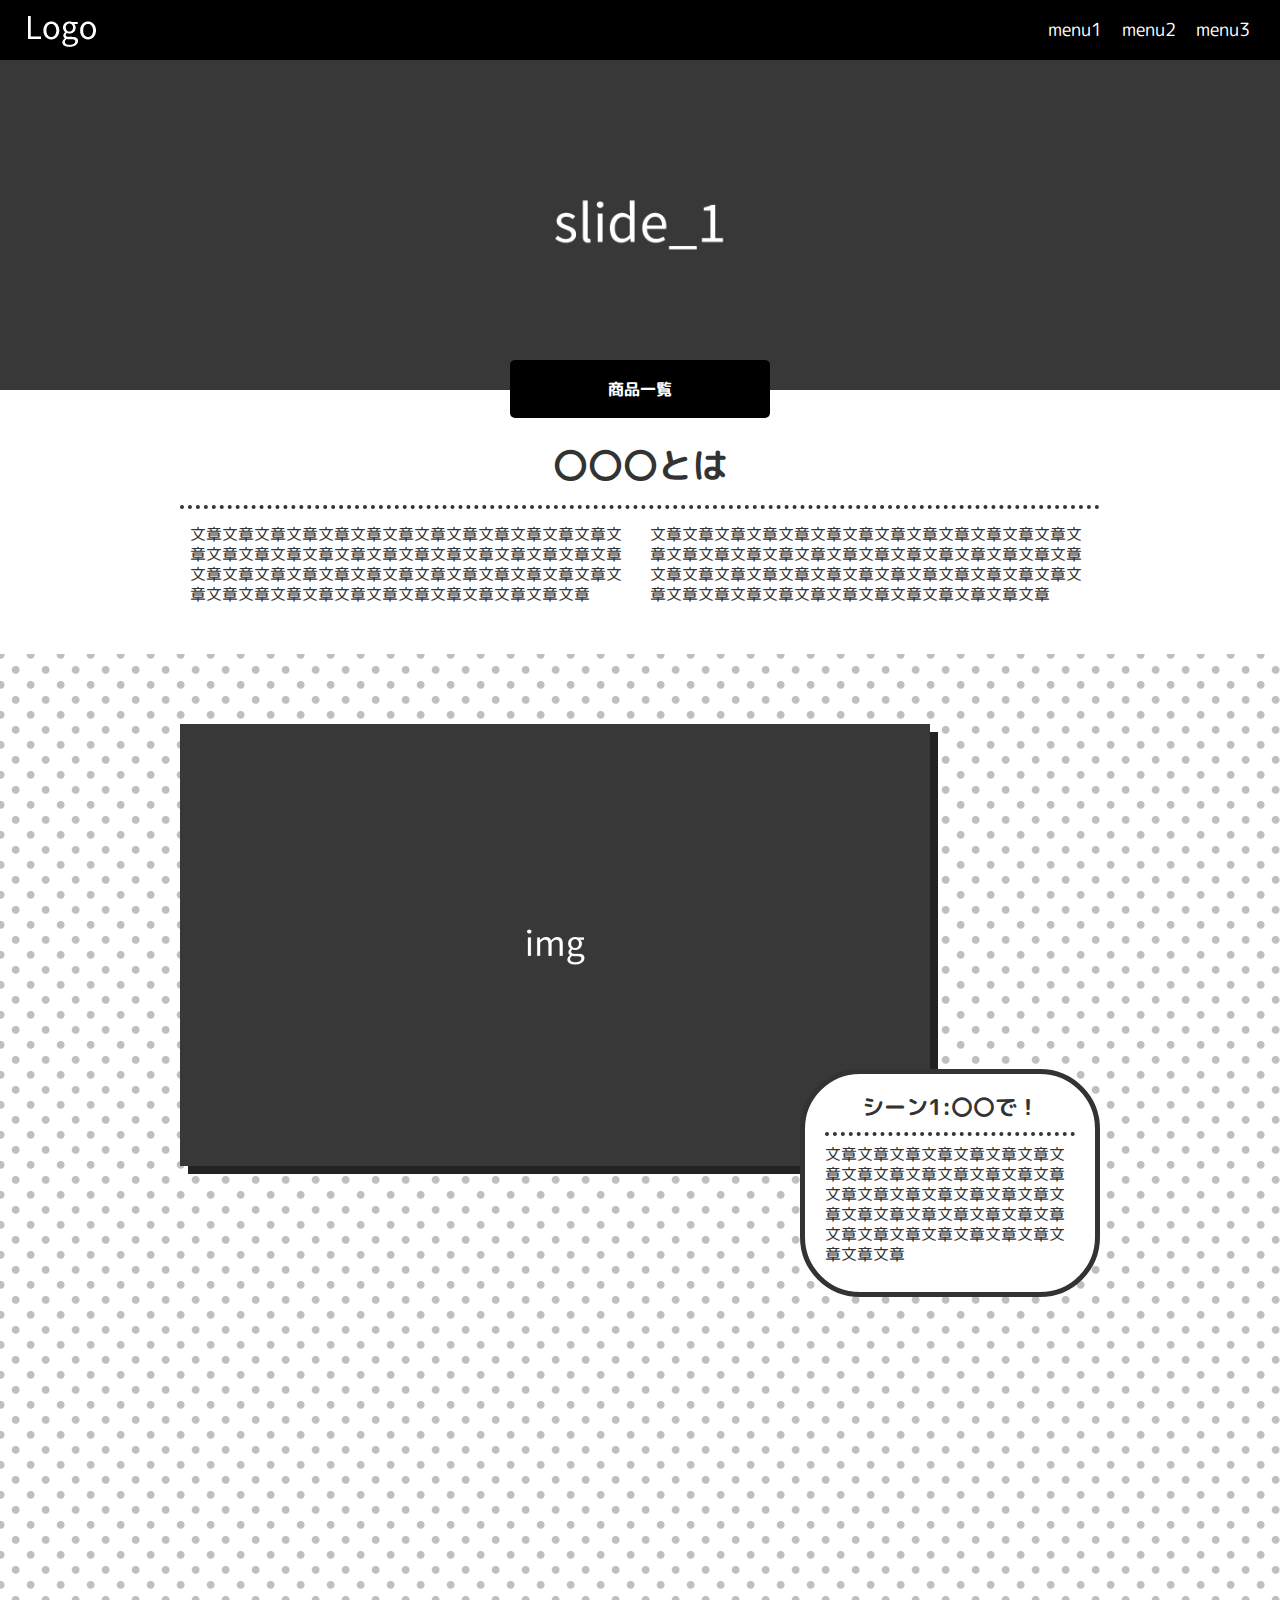
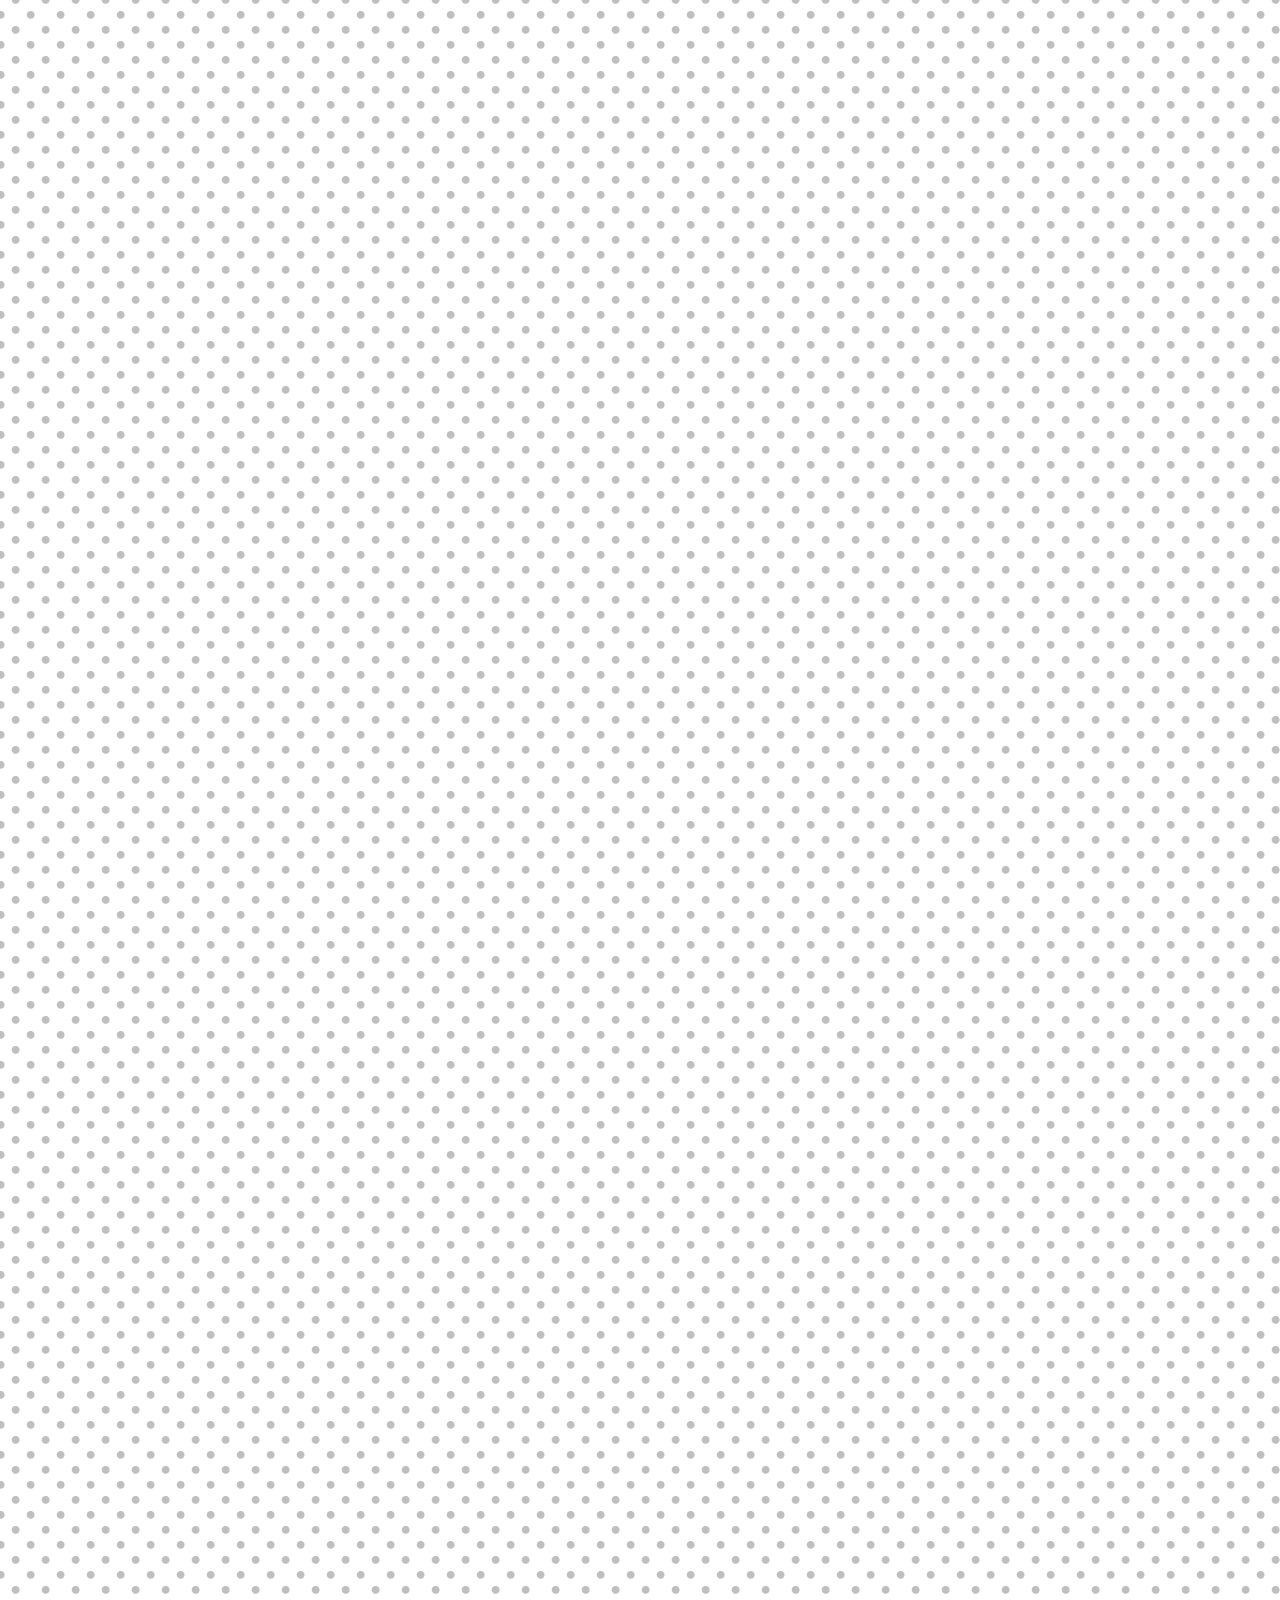
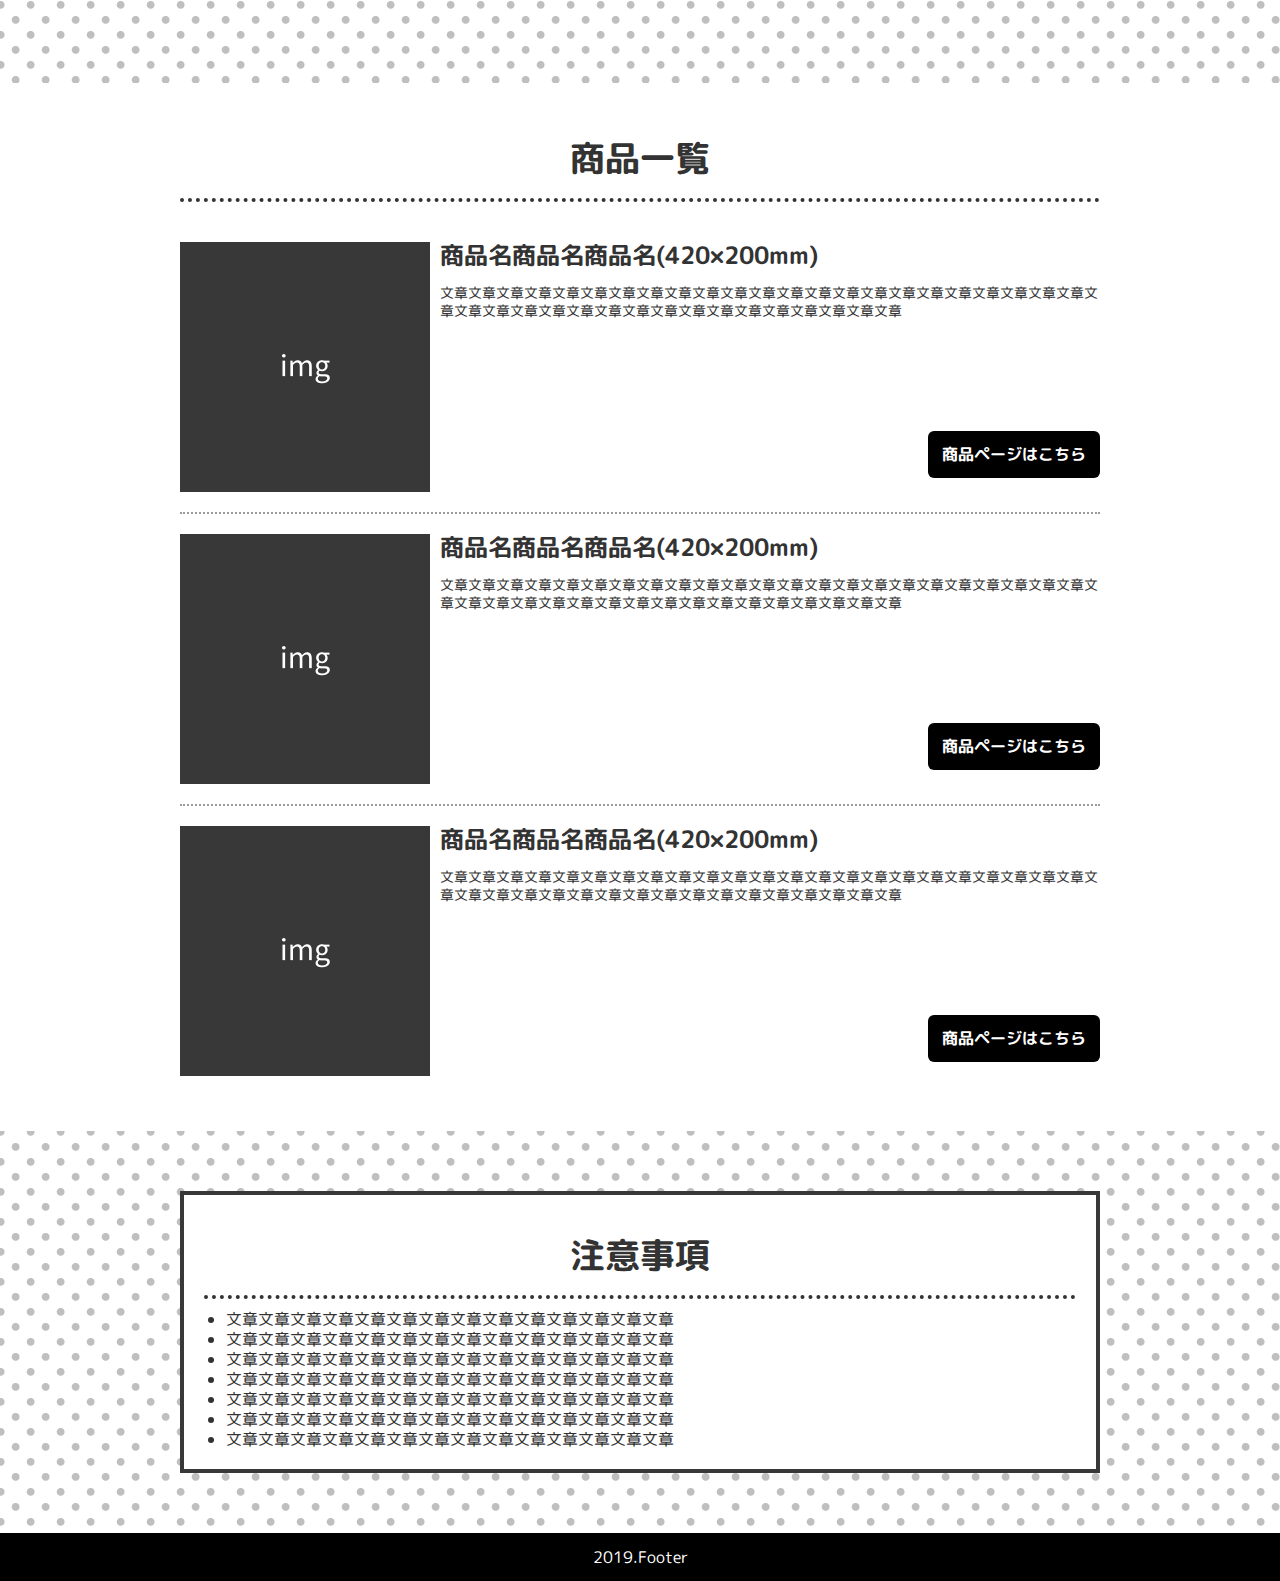
==== html/001_fotobook/index.html @ 84325991 "データ整理" ====
<!DOCTYPE html>
<html>
<head>
	<title>001_fotobook</title>
	<meta name="viewport" content="width=device-width,initial-scale=1">
	<meta charset="utf-8"/>
	<link rel="stylesheet" type="text/css" href="../share_css/normalize.css"/>
	<link rel="stylesheet" type="text/css" href="css/style.css">
	<!--web fonts-->
	<link href="https://fonts.googleapis.com/css?family=M+PLUS+Rounded+1c&display=swap" rel="stylesheet">
	<!--web fonts-->
</head>
<body>
<header>
	<a><img src="../share_img/logo_2.png"></a>
	<ul>
		<li><a>menu1</a></li>
		<li><a>menu2</a></li>
		<li><a>menu3</a></li>
	</ul>
</header>
<section id="mv">
	<div class="mv_slider">
		<img class="slide_1" src="../share_img/slide_1.png">
		<img class="slide_2" src="../share_img/slide_2.png">
		<img class="slide_3" src="../share_img/slide_3.png">
	</div>
</section>
<a class="product_link" href="#product">商品一覧</a>
<section id="Introduction">
	<h1>〇〇〇とは</h1>
	<p>文章文章文章文章文章文章文章文章文章文章文章文章文章文章文章文章文章文章文章文章文章文章文章文章文章文章文章文章文章文章文章文章文章文章文章文章文章文章文章文章文章文章文章文章文章文章文章文章文章文章文章文章文章</p>
	<p>文章文章文章文章文章文章文章文章文章文章文章文章文章文章文章文章文章文章文章文章文章文章文章文章文章文章文章文章文章文章文章文章文章文章文章文章文章文章文章文章文章文章文章文章文章文章文章文章文章文章文章文章文章</p>
</section>
<section id="scene">
	<div class="scene_content" id="scene_1" data-aos="fade-right">
		<img src="../share_img/img.png">
		<div class="scene_exp">
			<span>シーン1:〇〇で！</span>
			<p>文章文章文章文章文章文章文章文章文章文章文章文章文章文章文章文章文章文章文章文章文章文章文章文章文章文章文章文章文章文章文章文章文章文章文章文章文章文章文章文章</p>
		</div>
	</div>
	<div class="scene_content" id="scene_2" data-aos="fade-left">
		<img src="../share_img/img.png">
		<div class="scene_exp">
			<span>シーン2:〇〇で！</span>
			<p>文章文章文章文章文章文章文章文章文章文章文章文章文章文章文章文章文章文章文章文章文章文章文章文章文章文章文章文章文章文章文章文章文章文章文章文章文章文章文章文章</p>
		</div>
	</div>
	<div class="scene_content" id="scene_3" data-aos="fade-right">
		<img src="../share_img/img.png">
		<div class="scene_exp">
			<span>シーン3:〇〇で！</span>
			<p>文章文章文章文章文章文章文章文章文章文章文章文章文章文章文章文章文章文章文章文章文章文章文章文章文章文章文章文章文章文章文章文章文章文章文章文章文章文章文章文章</p>
		</div>
	</div>
	<div class="scene_content" id="scene_4" data-aos="fade-left">
		<img src="../share_img/img.png">
		<div class="scene_exp">
			<span>シーン4:〇〇で！</span>
			<p>文章文章文章文章文章文章文章文章文章文章文章文章文章文章文章文章文章文章文章文章文章文章文章文章文章文章文章文章文章文章文章文章文章文章文章文章文章文章文章文章</p>
		</div>
	</div>
</section>
<section id="product">
	<h2>商品一覧</h2>
	<ul>
		<li>
			<img src="../share_img/img_sq.png">
			<h3>商品名商品名商品名(420×200mm)</h3>
			<p>文章文章文章文章文章文章文章文章文章文章文章文章文章文章文章文章文章文章文章文章文章文章文章文章文章文章文章文章文章文章文章文章文章文章文章文章文章文章文章文章</p>
			<a>商品ページはこちら</a>
		</li>
		<li>
			<img src="../share_img/img_sq.png">
			<h3>商品名商品名商品名(420×200mm)</h3>
			<p>文章文章文章文章文章文章文章文章文章文章文章文章文章文章文章文章文章文章文章文章文章文章文章文章文章文章文章文章文章文章文章文章文章文章文章文章文章文章文章文章</p>
			<a>商品ページはこちら</a>
		</li>
		<li>
			<img src="../share_img/img_sq.png">
			<h3>商品名商品名商品名(420×200mm)</h3>
			<p>文章文章文章文章文章文章文章文章文章文章文章文章文章文章文章文章文章文章文章文章文章文章文章文章文章文章文章文章文章文章文章文章文章文章文章文章文章文章文章文章</p>
			<a>商品ページはこちら</a>
		</li>
	</ul>
</section>
<section id="other">
	<div class="other_content">
		<span>注意事項</span>
		<ul>
			<li>文章文章文章文章文章文章文章文章文章文章文章文章文章文章</li>
			<li>文章文章文章文章文章文章文章文章文章文章文章文章文章文章</li>
			<li>文章文章文章文章文章文章文章文章文章文章文章文章文章文章</li>
			<li>文章文章文章文章文章文章文章文章文章文章文章文章文章文章</li>
			<li>文章文章文章文章文章文章文章文章文章文章文章文章文章文章</li>
			<li>文章文章文章文章文章文章文章文章文章文章文章文章文章文章</li>
			<li>文章文章文章文章文章文章文章文章文章文章文章文章文章文章</li>
		</ul>
	</div>
</section>
<footer>
	2019.Footer
</footer>

<script src="../share_js/jquery.3.2.1.min.js"></script>
<!--slick-->
<link rel="stylesheet" type="text/css" href="../share_js/slick/slick.css"/>
<script type="text/javascript" src="../share_js/slick/slick.min.js"></script>
<!--slick-->
<!--aos-->
<link rel="stylesheet" type="text/css" href="../share_js/aos/aos.css"/>
<script type="text/javascript" src="../share_js/aos/aos.js"></script>
<!--aos-->
<script type="text/javascript" src="js/script.js"></script>
<script>
    AOS.init();
  </script>
</body>
</html>
---- html/001_fotobook/css/style.css ----
@charset "utf-8";

html{
	font-family: "M PLUS Rounded 1c", sans-serif;
	color: #333;
	scroll-behavior: smooth;
}

a{
	cursor : pointer;
}

section{
	overflow: hidden;
}

p{
	line-height: 1.25;
}

#Introduction,
#product{
	max-width: 920px;
	width: 100%;
	margin:35px auto;
}

header{
    margin: auto;
    background-color: black;
	padding: 10px 20px;
}

header > ul{
	list-style: none;
    padding: 0;
    margin: 0;
    float: right;
}

header > ul > li{
	float: left;
	padding: 10px;
	color: white;
	font-size: 18px;
}

.product_link{
	padding: 20px 30px;
    background-color: black;
    z-index: 99;
    position: relative;
    text-decoration: none;
    color: white;
    border-radius: 5px;
    display: block;
    max-width: 200px;
    text-align: center;
    margin: auto;
    top: -30px;
    font-weight: bold;
    margin-bottom: -58px;
    font-size: 16px;
}

h1,
h2{
    font-size: 35px;
    padding: 20px;
    margin: auto;
    display: block;
    text-align: center;
    border-bottom: dotted 4px #333;
}

#Introduction > p{
    margin: auto;
    width: 50%;
    float: left;
    padding: 15px 10px;
    box-sizing: border-box;
    font-size: 16px;
}

#scene,
#other{
	background-image: url("../../share_img/dot_back.png");
	padding: 60px 0 5px;
}

#other{
	padding: 60px 0;
}

.mv_slider{
	max-width: 3000px;
    height: auto;
    margin: auto;
}

#scene_1 > img,
#scene_3 > img,{
	float: left;
}

#scene_2 > img,
#scene_4 > img{
	float: right;
}

.scene_exp{
	float: right;
    position: relative;
    top: -100px;
    background-color: white;
    border: solid 5px;
    border-radius: 60px;
    padding: 20px;
    max-width: 250px;
}

#scene_2 > .scene_exp,
#scene_4 > .scene_exp{
	float: left;
}

.scene_exp > span{
	border-bottom: dotted 4px;
    padding-bottom: 12px;
    font-size: 22px;
    text-align: center;
    display: block;
    font-weight: bold;
}

.scene_exp > p{
	margin: 8px 0;
	font-size: 16px;
}

.scene_content{
	max-width: 920px;
    width: 100%;
    margin: auto;
    overflow: hidden;
    margin-bottom: -50px;
    padding: 10px;
}

.scene_content > img{
	max-width: 750px;
	width: 100%;
	box-shadow: 8px 8px 0px 0px #232323;
	transition: opacity 0.3s ease-out;
}

#product > ul{
	list-style: none;
	margin-top: 40px;
	padding: 0px;
    width: 100%;
    max-width: 960px;
}

#product > ul > li{
	overflow: hidden;
	margin-bottom: 20px;
}

#product > ul > li:nth-child(n+2){
	border-top: dotted 2px #9a9a9a;
	padding-top: 20px;
}

#product > ul > li > img{
	width: 250px;
	margin: 0 10px 0 0;
	float: left;
}

#product > ul > li > h3{
	font-size: 24px;
    margin: 0 0 15px;
}

#product > ul > li > p{
	margin: 0;
	margin-bottom: 112px;
	font-size: 14px;
}

#product > ul > li > a{
	float: right;
    background-color: black;
    padding: 14px;
    border-radius: 6px;
    font-weight: bold;
    color: white;	
}

.other_content{
	max-width: 920px;
    width: 100%;
    margin: auto;
    background-color: white;
    border: solid 4px #383838;
    padding: 20px;
    box-sizing: border-box;
}

.other_content > span{
	font-size: 35px;
    padding: 20px;
    margin: auto;
    display: block;
    text-align: center;
    border-bottom: dotted 4px #333;
    font-weight: bold;
}

.other_content > ul{
	margin: 10px auto 0;
	width: 95%;
	padding: 0;
	list-style: none;
	line-height: 1.25;
	list-style: disc;
}

footer{
    background-color: black;
    text-align: center;
    padding: 15px;
    color: white;
}

@media screen and (max-width:960px){ 
	header{
		padding: 4vw;
	}

	header > a > img{
		width: 20vw;
		height: auto;
	}

	header > ul > li{
		padding: 2.5vw 1.5vw;
		font-size: 4.5vw;
	}

	.product_link{
		margin-bottom: -12vw;
	}

	h1,
	h2{
		font-size: 10vw;
		box-sizing: border-box;
	}

	#Introduction > p{
		width: 100%;
	    float: initial;
	    padding: 0;
	    margin: 4vw auto;
	    font-size: 5vw;
	}

	#Introduction,
	#product{
		margin: 5vw auto;
		padding: 0 4vw;
    	box-sizing: border-box;
	}

	#scene,
	#other{
		padding: 0 4vw;
    	box-sizing: border-box;
	}

	#other{
		padding: 4vw 4vw;
	}

	.scene_content{
		padding: 0;
	}

	.scene_content > img{

	}

	.scene_exp{
		margin: auto;
	    float: initial;
	    top: -5vw;
	    max-width: initial;
    	box-sizing: border-box;
    	border-radius: 10vw;
    	padding: 4vw;
	}

	.scene_exp > span{
		font-size: 6vw;
	}

	.scene_exp > p{
		margin: 2vw 0;
    	font-size: 4.75vw;
	}

	.scene_content{
		height: 110vw;
	}

	#scene_2 > img, 
	#scene_4 > img{
		float: initial;	
	}

	#scene_2 > .scene_exp, #scene_4 > .scene_exp{
		margin: auto;
	    float: initial;
	    top: -5vw;
	}

	#product > ul{
		width: 100%;
	    margin: auto;
	    margin-top: 5vw;
	    padding: 0 4vw;
    	box-sizing: border-box;
	}

	#product > ul > li{
		margin: 0;
    	padding-bottom: 9vw;
    	text-align: center;
	}

	#product > ul > li > h3{
		font-size: 5.5vw;
	    margin: 3vw 0;
	}

	#product > ul > li > img{
		margin: 0;
    	width: 100%;
    	float: initial;
	}

	#product > ul > li > p{
		font-size: 5vw;
		margin-bottom: 5vw;
		text-align: left;
	}

	#product > ul > li > a{
		width: 100%;
		padding: 5vw;
		box-sizing: border-box;
		float: initial;
		display: block;
		border-radius: 2vw;
		font-size: 5vw;
		text-align: center;
	}

	.other_content{
		padding: 4vw;
	}

	.other_content > span{
		font-size: 10vw;
		width: 100%;
    	box-sizing: border-box;
	}

	.other_content > ul{
		width: 88%;
	    float: initial;
	    padding: 0;
	    margin: 4vw auto;
	    font-size: 5vw;
	}

	.other_content > ul > li{
		margin-top: 1.5vw;
	}
}

@media screen and (max-width:750px){
	.scene_content{
		height: 130vw;
	}
}

@media screen and (max-width:320px){
	.scene_content{
		height: 141vw;
	}
}
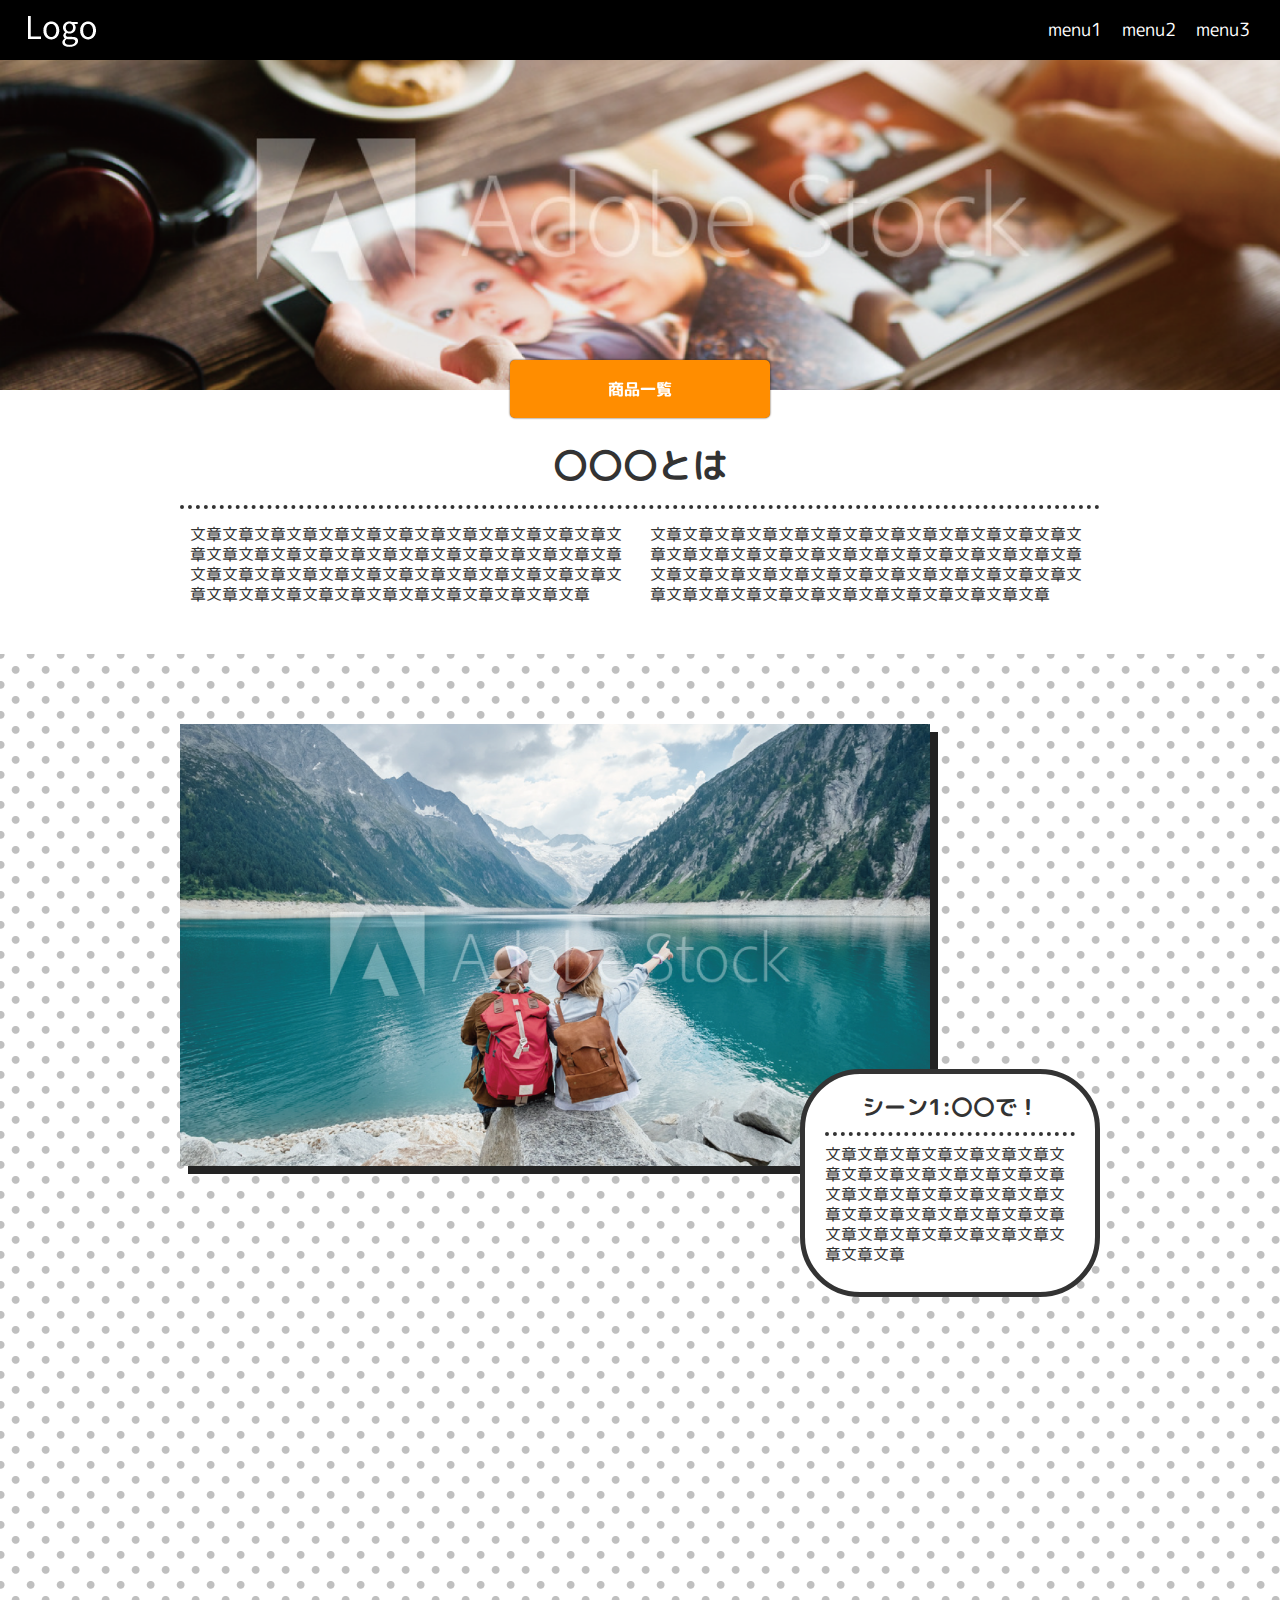
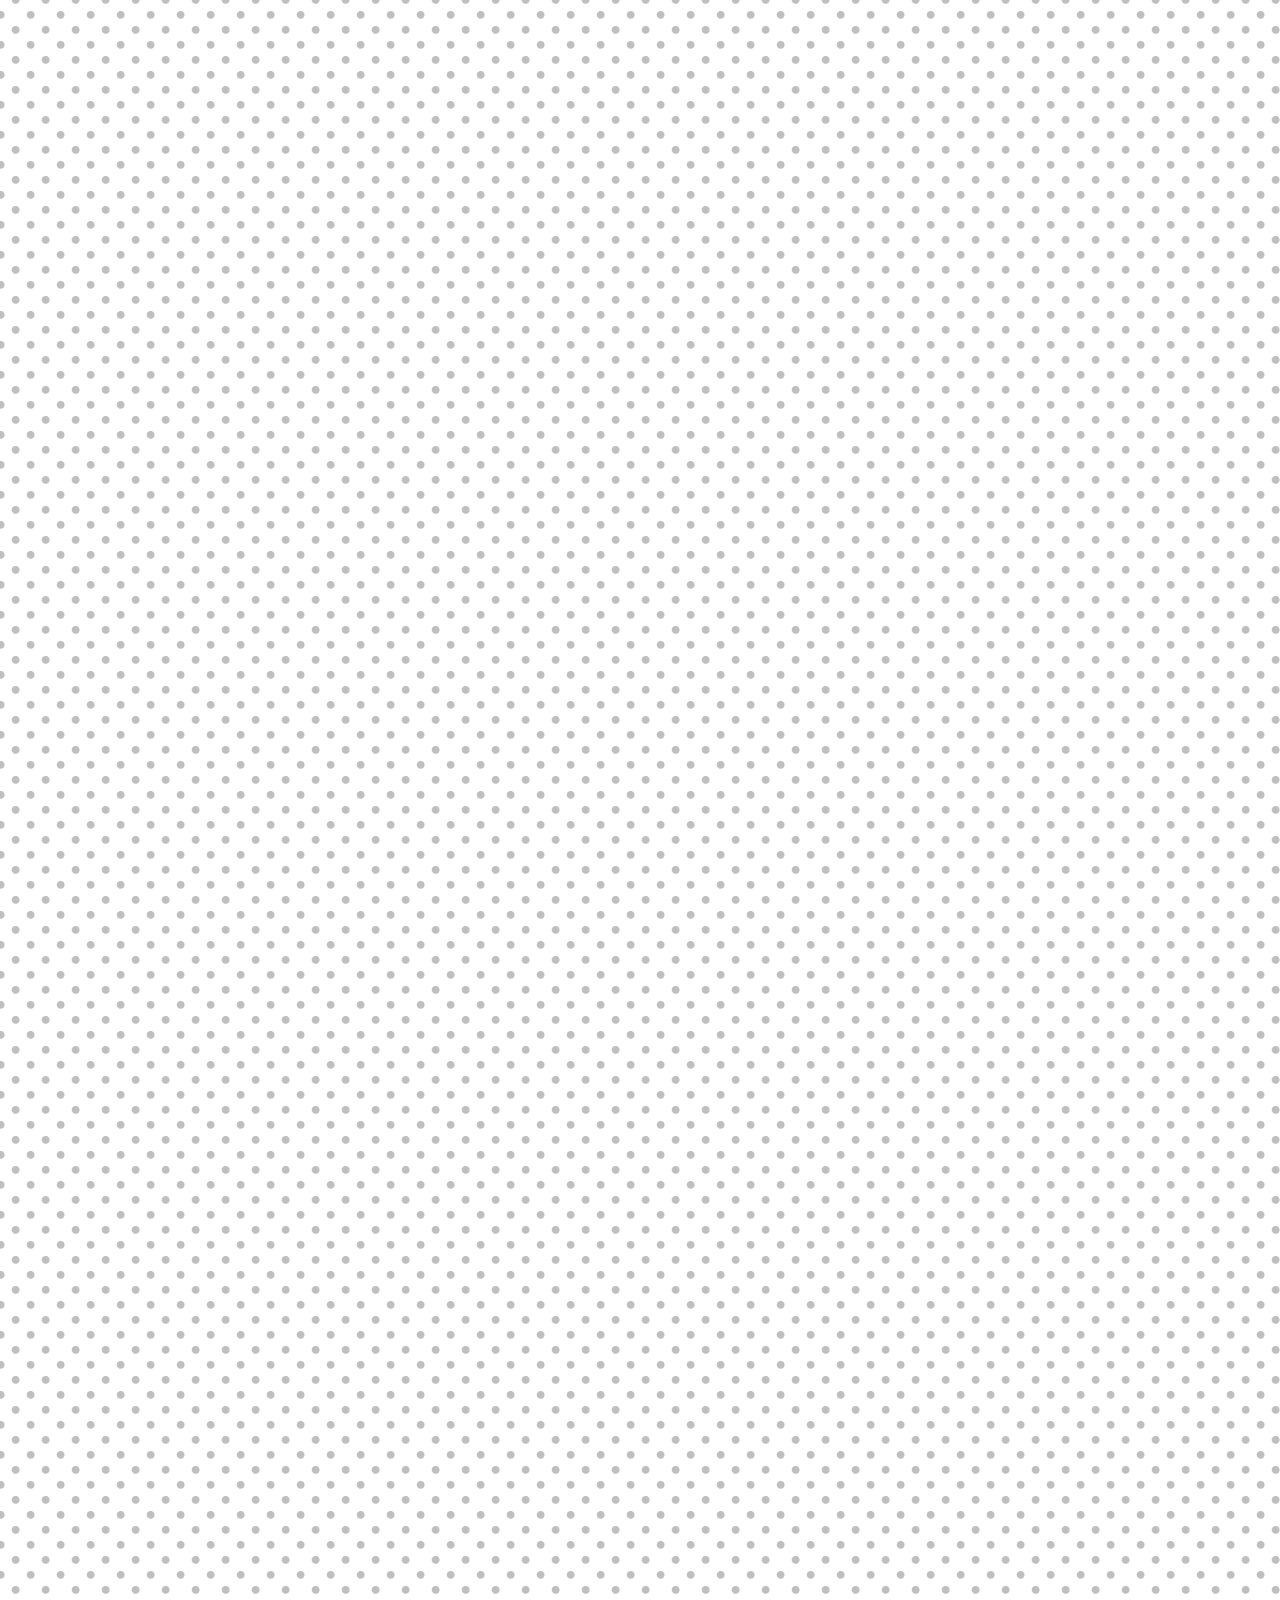
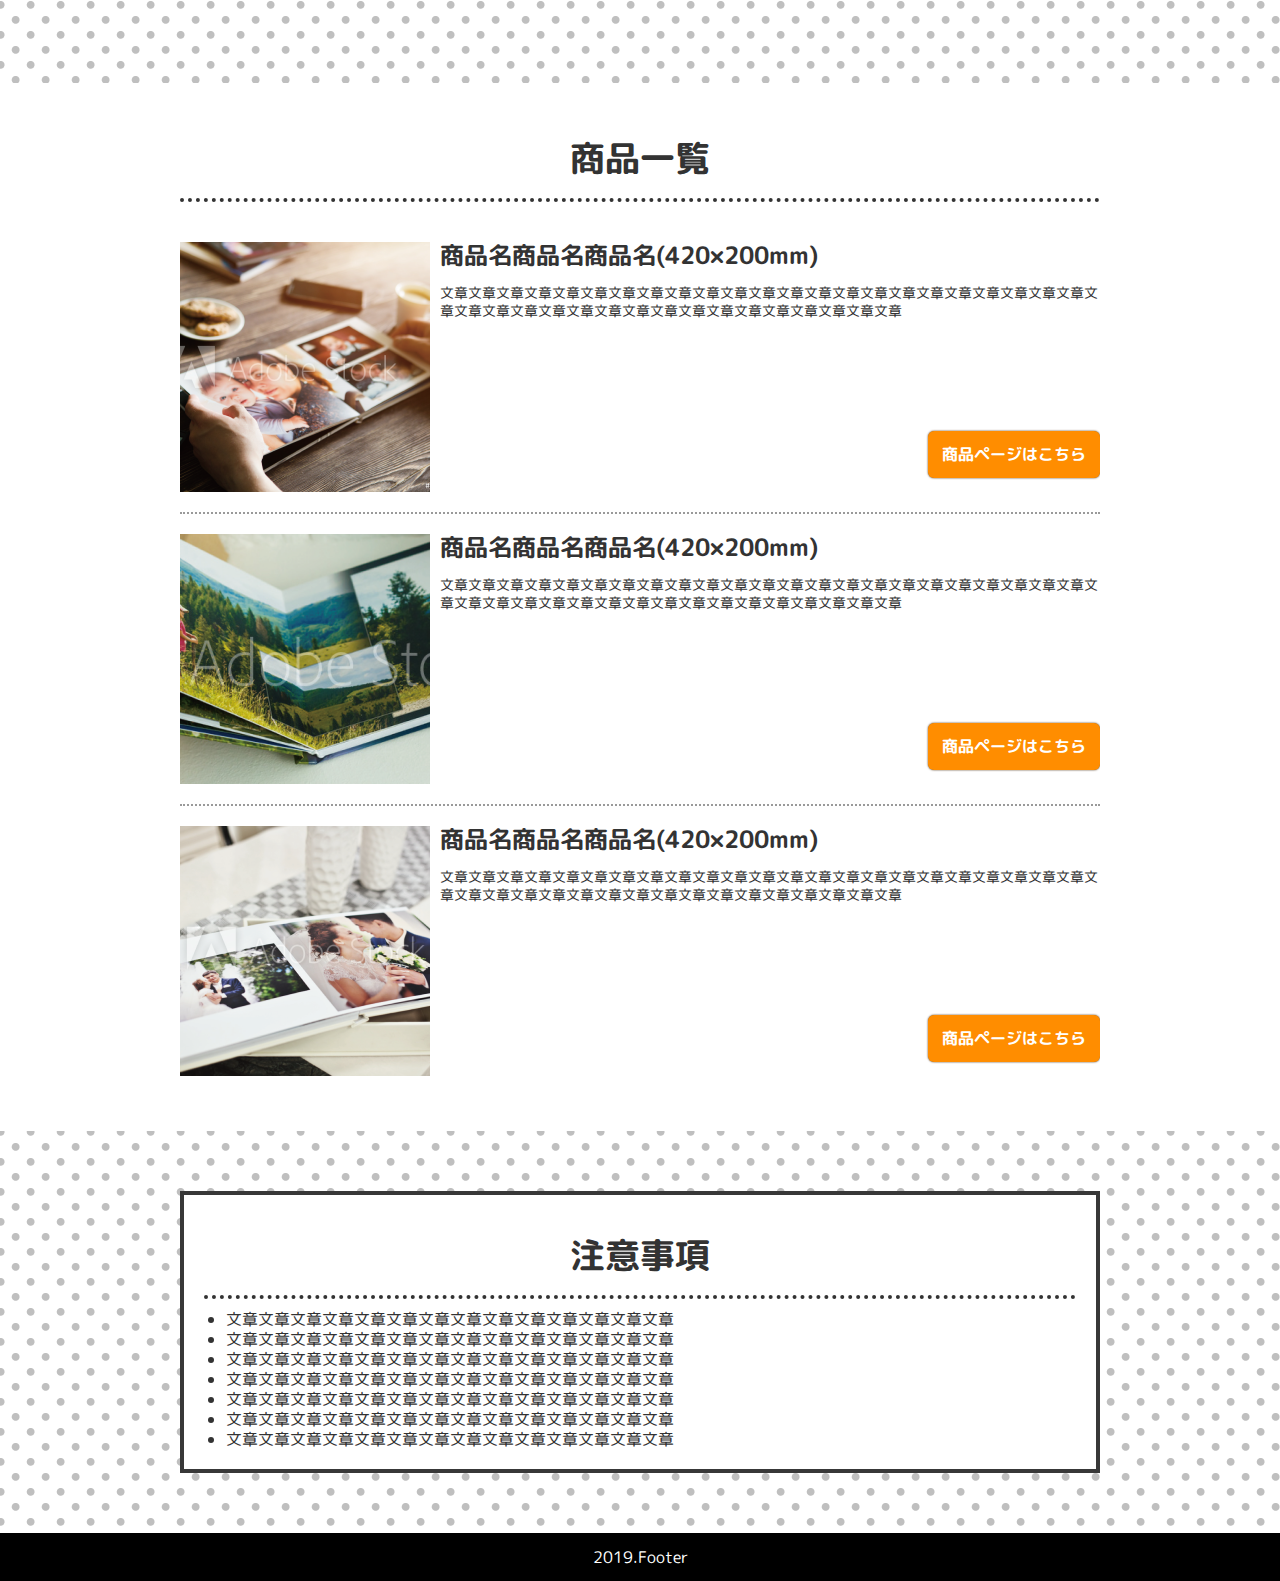
==== commit db3e043d: "test" ====
--- a/html/001_fotobook/index.html
+++ b/html/001_fotobook/index.html
@@ -21,9 +21,9 @@
 </header>
 <section id="mv">
 	<div class="mv_slider">
-		<img class="slide_1" src="../share_img/slide_1.png">
-		<img class="slide_2" src="../share_img/slide_2.png">
-		<img class="slide_3" src="../share_img/slide_3.png">
+		<img class="slide_1" src="img/slide_1.png">
+		<img class="slide_2" src="img/slide_2.png">
+		<img class="slide_3" src="img/slide_3.png">
 	</div>
 </section>
 <a class="product_link" href="#product">商品一覧</a>
@@ -34,28 +34,28 @@
 </section>
 <section id="scene">
 	<div class="scene_content" id="scene_1" data-aos="fade-right">
-		<img src="../share_img/img.png">
+		<img src="img/scene_1.png">
 		<div class="scene_exp">
 			<span>シーン1:〇〇で！</span>
 			<p>文章文章文章文章文章文章文章文章文章文章文章文章文章文章文章文章文章文章文章文章文章文章文章文章文章文章文章文章文章文章文章文章文章文章文章文章文章文章文章文章</p>
 		</div>
 	</div>
 	<div class="scene_content" id="scene_2" data-aos="fade-left">
-		<img src="../share_img/img.png">
+		<img src="img/scene_2.png">
 		<div class="scene_exp">
 			<span>シーン2:〇〇で！</span>
 			<p>文章文章文章文章文章文章文章文章文章文章文章文章文章文章文章文章文章文章文章文章文章文章文章文章文章文章文章文章文章文章文章文章文章文章文章文章文章文章文章文章</p>
 		</div>
 	</div>
 	<div class="scene_content" id="scene_3" data-aos="fade-right">
-		<img src="../share_img/img.png">
+		<img src="img/scene_3.png">
 		<div class="scene_exp">
 			<span>シーン3:〇〇で！</span>
 			<p>文章文章文章文章文章文章文章文章文章文章文章文章文章文章文章文章文章文章文章文章文章文章文章文章文章文章文章文章文章文章文章文章文章文章文章文章文章文章文章文章</p>
 		</div>
 	</div>
 	<div class="scene_content" id="scene_4" data-aos="fade-left">
-		<img src="../share_img/img.png">
+		<img src="img/scene_4.png">
 		<div class="scene_exp">
 			<span>シーン4:〇〇で！</span>
 			<p>文章文章文章文章文章文章文章文章文章文章文章文章文章文章文章文章文章文章文章文章文章文章文章文章文章文章文章文章文章文章文章文章文章文章文章文章文章文章文章文章</p>
@@ -66,19 +66,19 @@
 	<h2>商品一覧</h2>
 	<ul>
 		<li>
-			<img src="../share_img/img_sq.png">
+			<img src="img/product_1.png">
 			<h3>商品名商品名商品名(420×200mm)</h3>
 			<p>文章文章文章文章文章文章文章文章文章文章文章文章文章文章文章文章文章文章文章文章文章文章文章文章文章文章文章文章文章文章文章文章文章文章文章文章文章文章文章文章</p>
 			<a>商品ページはこちら</a>
 		</li>
 		<li>
-			<img src="../share_img/img_sq.png">
+			<img src="img/product_2.png">
 			<h3>商品名商品名商品名(420×200mm)</h3>
 			<p>文章文章文章文章文章文章文章文章文章文章文章文章文章文章文章文章文章文章文章文章文章文章文章文章文章文章文章文章文章文章文章文章文章文章文章文章文章文章文章文章</p>
 			<a>商品ページはこちら</a>
 		</li>
 		<li>
-			<img src="../share_img/img_sq.png">
+			<img src="img/product_3.png">
 			<h3>商品名商品名商品名(420×200mm)</h3>
 			<p>文章文章文章文章文章文章文章文章文章文章文章文章文章文章文章文章文章文章文章文章文章文章文章文章文章文章文章文章文章文章文章文章文章文章文章文章文章文章文章文章</p>
 			<a>商品ページはこちら</a>
--- a/html/001_fotobook/css/style.css
+++ b/html/001_fotobook/css/style.css
@@ -47,7 +47,7 @@
 
 .product_link{
 	padding: 20px 30px;
-    background-color: black;
+    background-color: #ff8d00;
     z-index: 99;
     position: relative;
     text-decoration: none;
@@ -61,6 +61,7 @@
     font-weight: bold;
     margin-bottom: -58px;
     font-size: 16px;
+    box-shadow: 0px 0px 2px 0px #402300;
 }
 
 h1,
@@ -191,11 +192,12 @@
 
 #product > ul > li > a{
 	float: right;
-    background-color: black;
+    background-color: #ff8d00;
     padding: 14px;
     border-radius: 6px;
     font-weight: bold;
-    color: white;	
+    color: white;
+    box-shadow: 0px 0px 2px 0px #402300;
 }
 
 .other_content{
@@ -257,6 +259,7 @@
 	h2{
 		font-size: 10vw;
 		box-sizing: border-box;
+		margin-top: 6vw;
 	}
 
 	#Introduction > p{
@@ -397,6 +400,13 @@
 	}
 }
 
+@media screen and (max-width:380px){
+	h1,
+	h2{
+		margin-top: 0;
+	}
+}
+
 @media screen and (max-width:320px){
 	.scene_content{
 		height: 141vw;
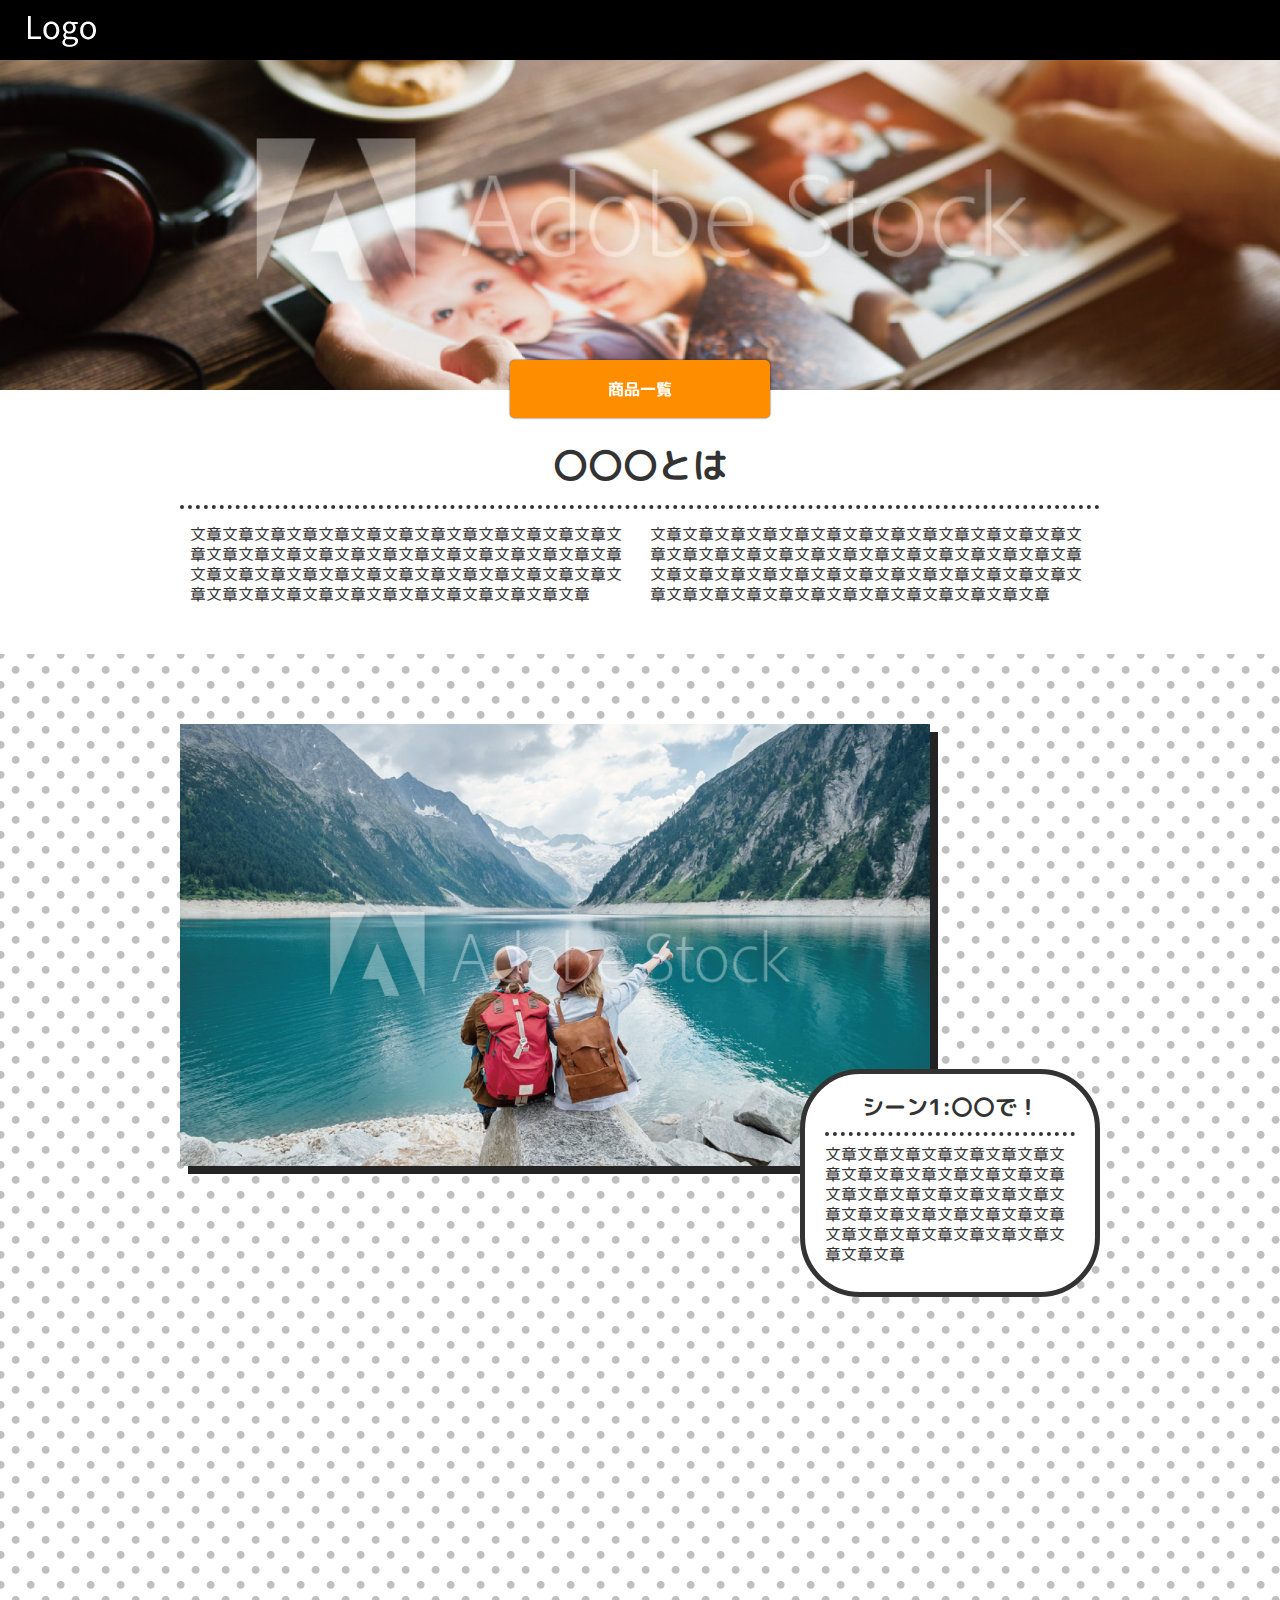
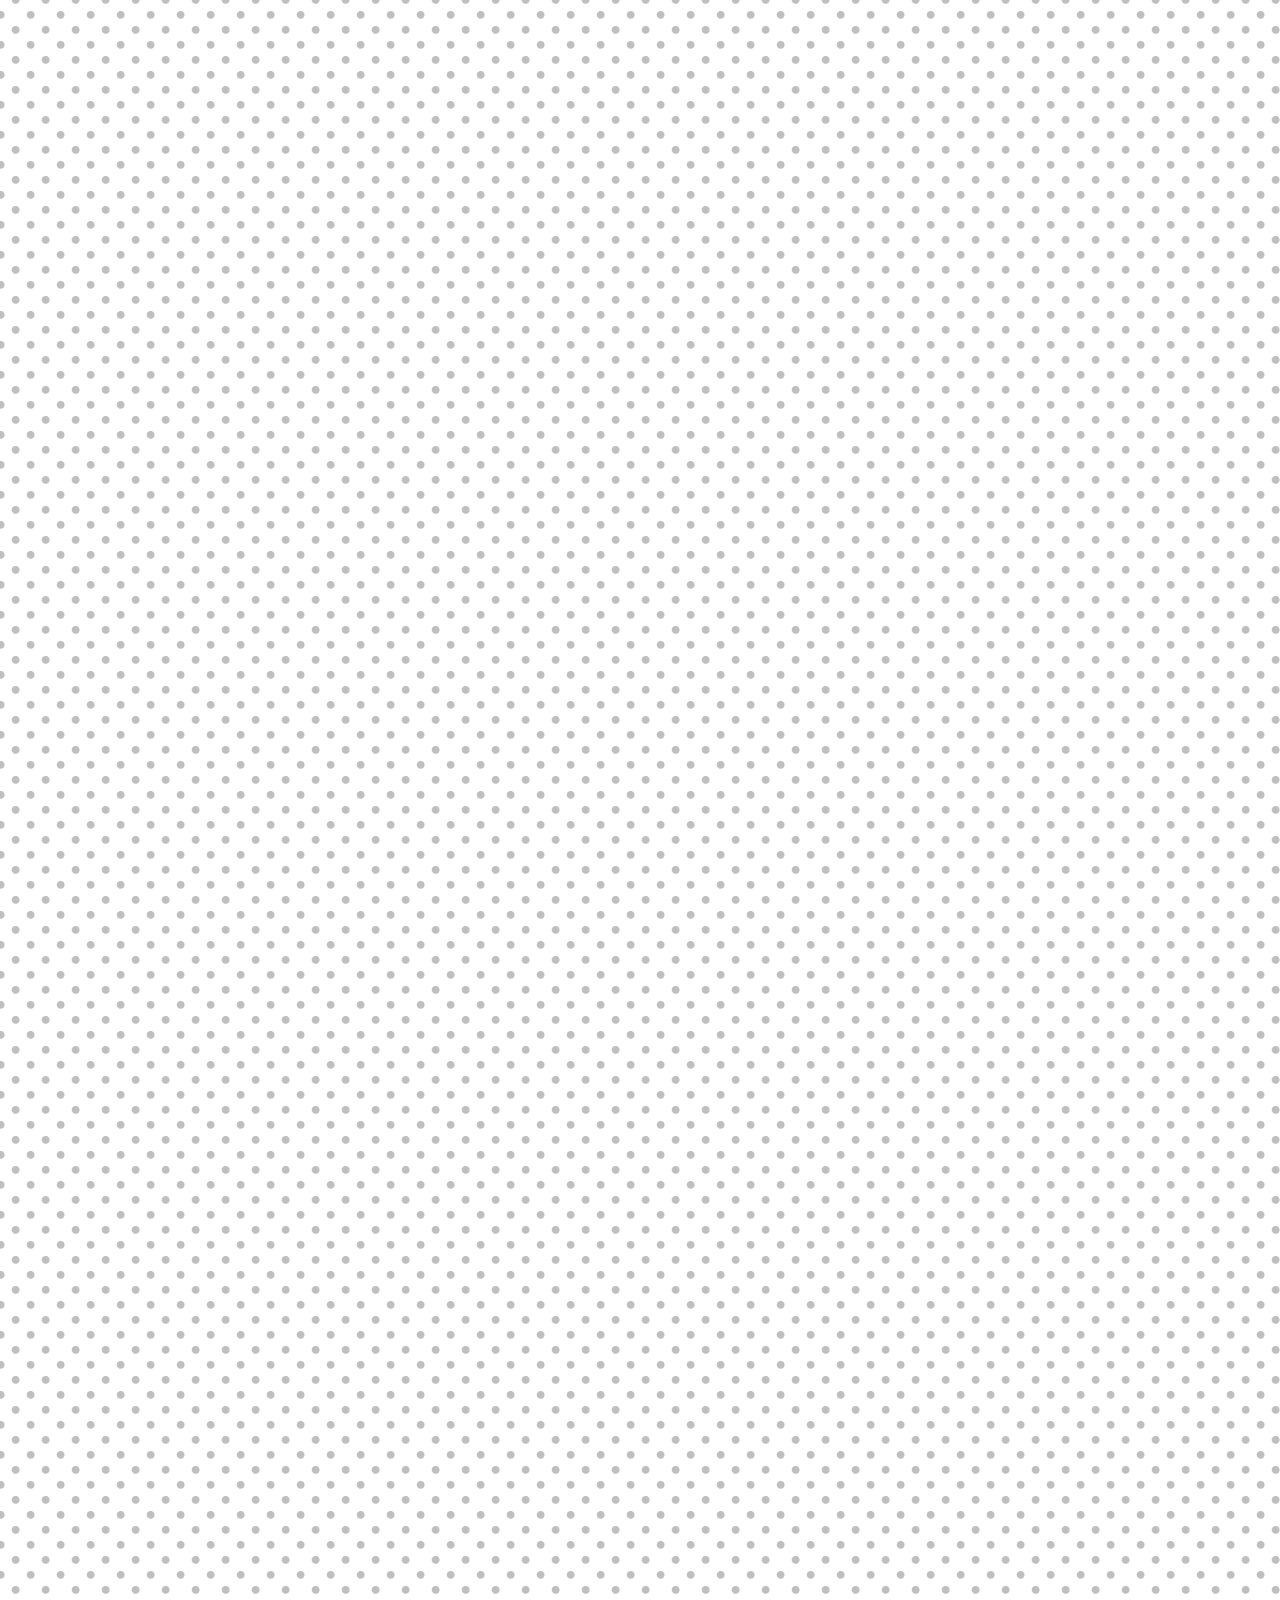
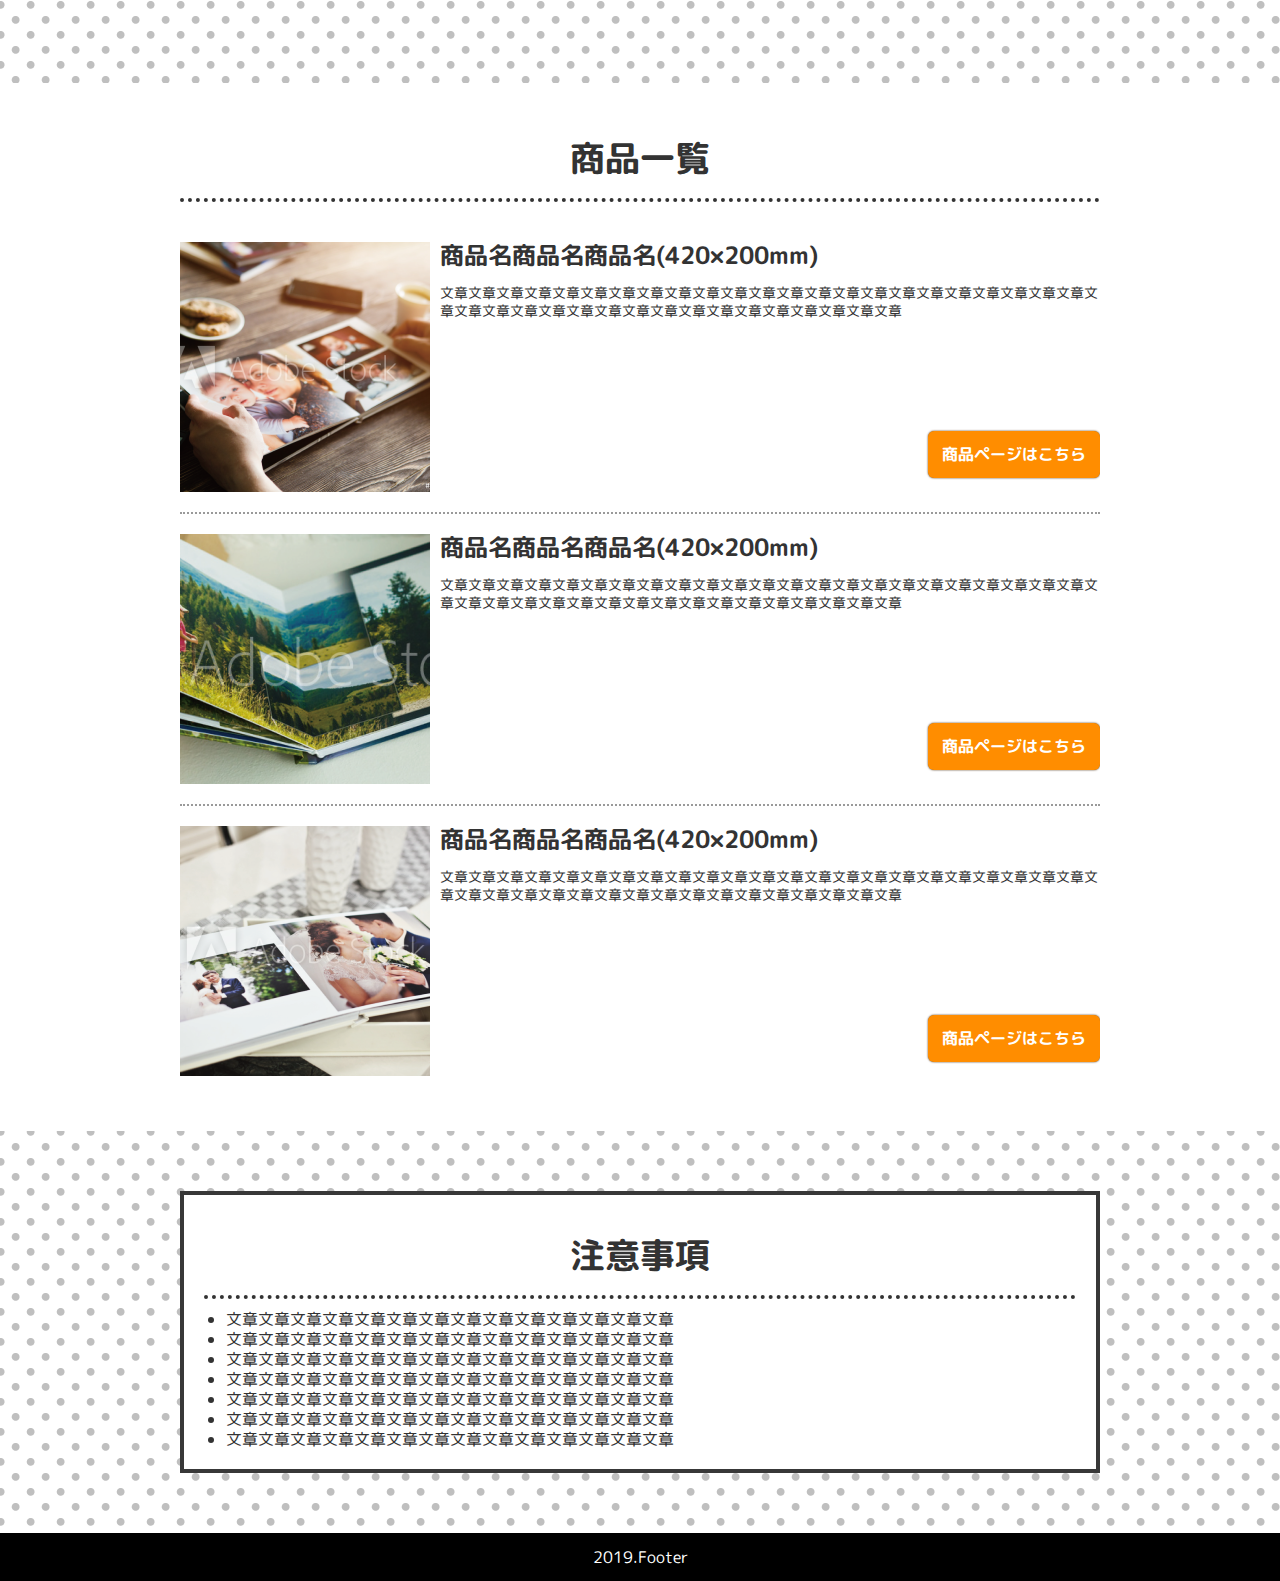
==== commit 1b38a57c: "test" ====
--- a/html/001_fotobook/index.html
+++ b/html/001_fotobook/index.html
@@ -13,11 +13,13 @@
 <body>
 <header>
 	<a><img src="../share_img/logo_2.png"></a>
+	<!--
 	<ul>
 		<li><a>menu1</a></li>
 		<li><a>menu2</a></li>
 		<li><a>menu3</a></li>
 	</ul>
+	-->
 </header>
 <section id="mv">
 	<div class="mv_slider">
